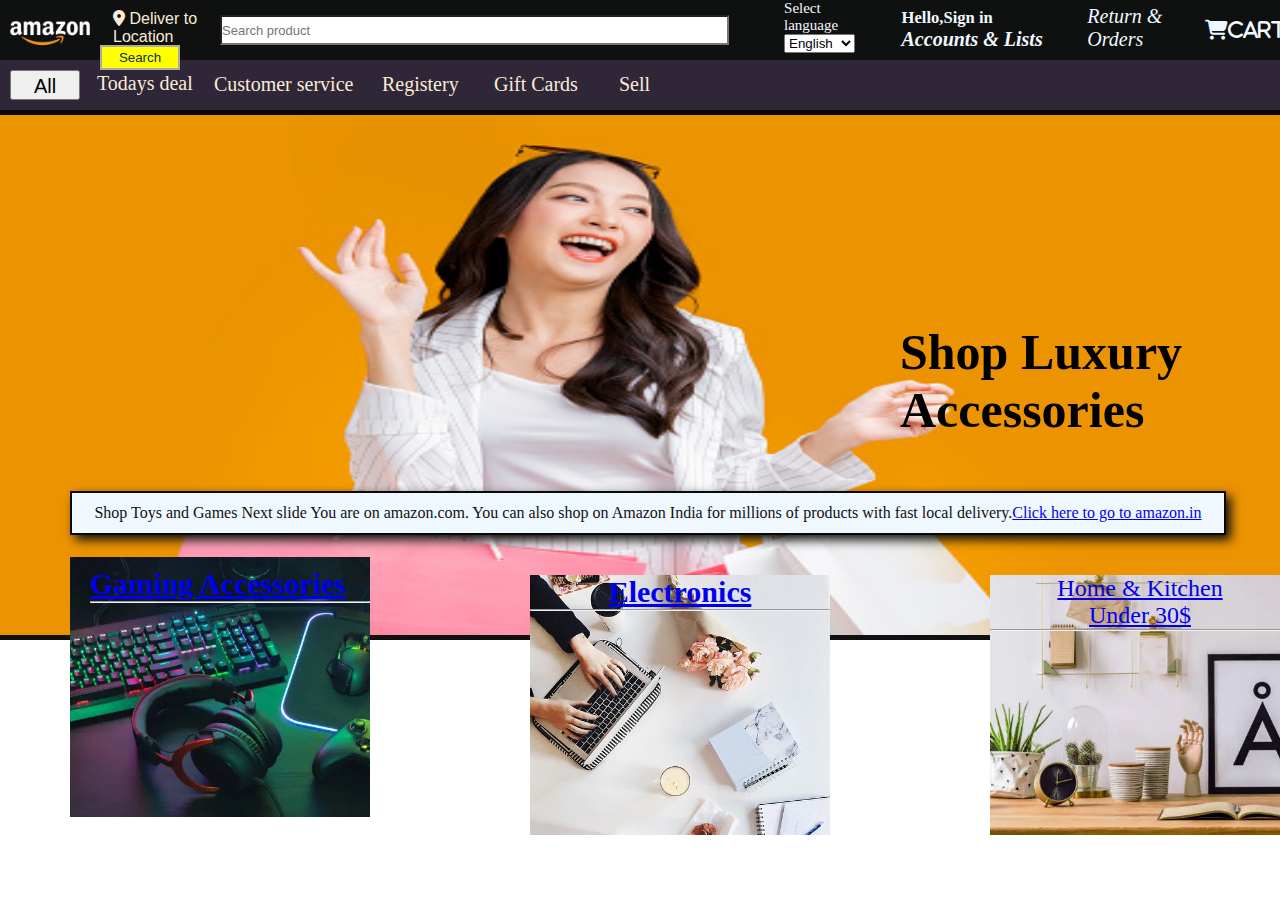
==== index.html @ e2e47616 "processing" ====
<!DOCTYPE html>
<html lang="en">
<head>
    <meta charset="UTF-8">
    <meta name="viewport" content="width=device-width, initial-scale=1.0">
    <title>Amazon</title>
    <link rel="stylesheet" href="https://cdnjs.cloudflare.com/ajax/libs/font-awesome/6.4.2/css/all.min.css">
    <link rel="stylesheet" href="style.css">
</head>
<body>
    <section>
        <div class="nav">
            <div class="logo">
                <!-- log0 -->
            <div class="logo-1">
                <!-- location -->
                <div class="loc">
                    <i class="fa-solid fa-location-dot"></i>
                    Deliver to <br>
                    Location
                </div>
            </div>
                         
        </div>
        <!-- search bar -->
            <div class="search">
            <input type="search" id="search1" placeholder="Search product">
            <button id="butt">Search</button>
            </div> 
            <!-- language -->
            <div class="dropdown">Select <br> language <br> 
                <select id="eng1">Select
                    <option value="dropdown" class="ab">English</option>
                    <option value="dropdown" class="ab">French</option>
                    <option value="dropdown" class="ab">Urdu</option>
                    <option value="dropdown" class="ab">German</option>
                    <option value="dropdown" class="ab">Chinese</option>
                    <option value="dropdown" class="ab">Hindi</option>
                </select>               
            </div>
            <!-- sign in option -->
            <div class="signin">
                <h5>Hello,Sign in</h5>
                <h4><i><a href="#" id="aaa">Accounts & Lists</a></i></h4>
            </div>
            <!-- return and order -->
            <div class="ret">
             <i>   Return & <br>Orders</i>
            </div>
            <div class="cart1">
                <i class="fa-solid fa-cart-shopping cart">cart</i>
            </div>
        </div>

    <div class="nav2">
        <!-- all button -->
        <div class="alll">
            <button id="bu">All</button>
        </div>
        <!-- deals and offer -->
        <div class="deal">
            <a href="#" id="deaal">Todays deal</a>
        </div>
        <!-- customer service -->
        <div class="service">
            <a href="#" id="cus">Customer service</a>
        </div>
        <!-- registery -->
        <div class="registerr">
            <a href="#" id="reg">Registery</a>
        </div>
        <!-- gift card -->
        <div class="cardd">
            <a href="#" id="carddd">Gift Cards</a>
        </div>
        <!-- sell -->
        <div class="sell">
            <a href="#" id="sel">Sell</a>
        </div>
    </div>

    <!-- slider image  -->
        <div class="slider1"><h3 id="lux">Shop Luxury <br> Accessories</h3>
            <div class="bar">Shop Toys and Games
                Next slide
                You are on amazon.com. You can also shop on Amazon India for millions of products with fast local delivery. <a href="#">Click here to go to amazon.in</a></div>
                <!-- cards -->
                <div class="card1">
                    <h3 id="card111"><a href="#">Gaming Accessories</a> <hr></h3>
                </div>
                <div class="card2">
                    <h3 id="card1111"><a href="#"> Electronics</a> <hr></h3>
                </div>
                <!-- home and kitchen -->
                <div class="handk">
                    <div id="handk1"><a href="#">Home & Kitchen <br>Under 30$</a><hr></div>
                </div>
        </div>
    </section>
</body>
</html>
---- style.css ----
*{
    margin: 0;
    padding: 0;
    border: border-box;
}
section{
    height: 100%;
    width: 100%;
}
.nav{
    display: inline;
    display: flex;
    height: 60px;
    width: 100%;
    background-color: #0F1111;
}
.logo
{
    /* display: inline-block;    */
    height: 62px;
    width: 100px;
}
.logo-1{
    position: relative;
    top: 5px;
    bottom: 5px;
    height: 50px;
    background-image: url(Images/amazon_logo.png);
    background-repeat: no-repeat;
    background-size: cover;
}
.logo-1:hover{
    border: 2px solid ;
    border-color: aliceblue;
}

.loc{
    padding: 3px;
    position: relative;
    top: 2px;
    bottom: 1px;
    height: 50px;
    width: 100px;
    font-family: Arial, Helvetica, sans-serif;
    font-size: medium;
    margin-left: 110px;
    color: antiquewhite;
}
.loc:hover{
    border: 2px solid;
    border-color: white;
}
.search{
    height: 60px;
    width: 725px;
}
#search1{
    padding: 7px 10px 7px 10;
    position: relative;
    top: 15px;
    bottom: 15px;
    height: 30px;
    width: 509px;
    font-size: 13px;
    margin-left: 120px;
    background-color: white;
}
#butt{
    border: 2px solid rgb(174, 168, 168);
    height: 25px;
    width: 80px;
    position: relative;
    top: 15px;
    color: rgb(5, 46, 82);
    background-color: yellow;
    margin-left: 0px;
}
.dropdown{
    margin-left: 10px;
    height: 55px;
    width: 80px;
    color: aliceblue;
    font-size: 15px;
    margin-left: 0px;
}
.eng1{
    display: inline;
    color: aliceblue;    
}
.dropdown:hover
{
    border: 2px solid;
    border-color: aliceblue;
}
.signin{
    font-size: 20px;
    align-items: center;
    height: 45px;
    width: 160px;
    color: aliceblue;
    margin-left: 40px;
    position: relative;
    top: 6px;
    padding: 2px;
}
#aaa{
        text-decoration: none;
    color: aliceblue;
}
.signin:hover{
    border: 2px solid;
    border-color: antiquewhite;
    
}
.ret{
    font-size: 20px;
    height: 55px;
    width: 149px;
    color: aliceblue;
    display: flex;
    justify-content: center;
    align-items: center ;
}
.ret:hover{
    border: 2px solid;
    color: aliceblue;
}
.cart1{
    height: 55px;
    width: 90px;
}
.cart
{
    height: 30px;
    width: 100%;
    color: aliceblue;
    font-size: 20px;    
    position: relative;
    top: 20px;
    left: 10px;
}
.cart1:hover{
    border: 2px solid;
    border-color: aliceblue;
}
.nav2{
    display: flex;
    height: 50px;
    width: 100%;
    background-color: rgb(47, 38, 55);
}
.alll{
    height: 50px;
    width: 90px;
}
#bu{
    height: 30px;
    width: 70px;
    position: relative;
    top: 10px;
    left: 10px  ;
    padding: 3px;
    font-size: 20px;
}
.alll:hover{
    border: 2px solid aliceblue;
}
.deal{
    height: 50px;
    width: 110px;
    margin-right: 5pxs;
}
#deaal{
    position: relative;
    top: 12px;
    left: 7px;
    font-size: 20px;
    font-family: Georgia, Times, 'Times New Roman', serif;
    text-decoration: none;
    color: antiquewhite
}
.deal:hover
{
    border: 2px solid aliceblue;
}
.service
{
    height: 46px;
    width: 170px;
    margin-left: 10px;
}
#cus{
    font-size: 20px;
    margin-left: 4px;
    text-decoration: none;
    position: relative;
    top: 13px;
    font-family: Georgia, 'Times New Roman', Times, serif;
    color: antiquewhite;
}
.service:hover{
    border: 2px solid aliceblue;
}
.registerr
{
    height: 46px;
    width: 100px;
    /* margin-left: 10px; */
}
#reg{
    font-size: 20px;
    margin-left: 2px;
    text-decoration: none;
    position: relative;
    top: 13px;
    font-family: Georgia, 'Times New Roman', Times, serif;
    color: antiquewhite;
}
.registerr:hover{
    border: 2px solid aliceblue;
}
.cardd
{
    height: 46px;
    width: 120px;
    margin-left: 10px;
}
#carddd{
    font-size: 20px;
    margin-left: 4px;
    text-decoration: none;
    position: relative;
    top: 13px;
    font-family: Georgia, 'Times New Roman', Times, serif;
    color: antiquewhite;
}
.cardd:hover{
    border: 2px solid aliceblue;
}
.sell
{
    height: 46px;
    width: 80px;
    margin-left: 5px;
}
#sel{
    font-size: 20px;
    margin-left: 4px;
    text-decoration: none;
    position: relative;
    top: 13px;
    font-family: Georgia, 'Times New Roman', Times, serif;
    color: antiquewhite;
}
.sell:hover{
    border: 2px solid aliceblue;
}

    /* .slider{
        height: 800px;
        width: 1200px;
        background-size: cover;
            background-color: aqua;
    } */
.slider1{
        height: 520px;
        width: 100%;
        background-image: url(Images/istockphoto-1411000914-170667a.jpg);
        background-repeat: no-repeat;
        background-size: 100% 100%; 
        position: relative;
        top: 2%;
        animation: slider 15s 0s  infinite linear ;
        border-top: 5px solid rgb(8, 8, 8);
        border-bottom: 5px solid rgb(17, 16, 16);       

}
@keyframes slider {
    0%{background-image: url(Images/ssss.png);}
    25%{background-image: url(Images/sss.png);}
    50%{background-image: url(Images/ss.png);}
    75%{background-image: url(Images/istockphoto-1428293128-170667a.jpg);}
    100%{background-image: url(Images/sssss.png);}    
}
.bar{
    position: relative;
    top: 50%;
    /* left: 1%; */
    height: 40px;
    width: 90%;
    display: flex;
    justify-content: center;
    align-items: center ;  
    border: 2px solid rgb(9, 9, 9);
    color: rgb(16, 17, 17);  
    background-color: aliceblue;
    box-shadow: 5px 5px 10px;
    margin-left: 70px;
}
.bar:hover
{
    border: 2px solid lightslategray;
}
#lux{
    font-family:serif;
    position: relative;
    top: 40%;
    margin-left: 900px;
    font-size: 50px;
}
.card1
{
    height: 260px;
    width: 300px;
    /* background: linear-gradient(red blue); */
    background-color: aliceblue;
    margin-top: 22%;
    margin-left: 70px;
    background-color: lightgrey;
    background-image: url(Images/game.png);
    background-repeat: no-repeat;
    background-size: cover;
}
#card111
{
    /* text-decoration: none; */
    font-family:serif;
    font-size: 30px;
    margin-left: 20px;
    margin-top: 50px;
    padding-top: 10px;
}
.card2{
    position: absolute;
    top: 460px;
    height: 260px;
    width: 300px;
    background-color: lightslategray;
    margin-left: 530px;
    background-image: url(Images/elec.png   );
    background-repeat: no-repeat;
    background-size: cover  ;
}
#card1111{
    font-size: 30px;
    font-family:serif;
    text-align: center;
}
.handk{
    height: 260px;
    width: 300px;
    position: absolute;
    top: 460px;
    left: 990px;
    background-image: url(Images/home.png);
    background-repeat: no-repeat;
    background-size: cover;
}
#handk1
{
    font-size: 24px;
    height: 100%;
    width: 100%;
    text-align: center;
    
}
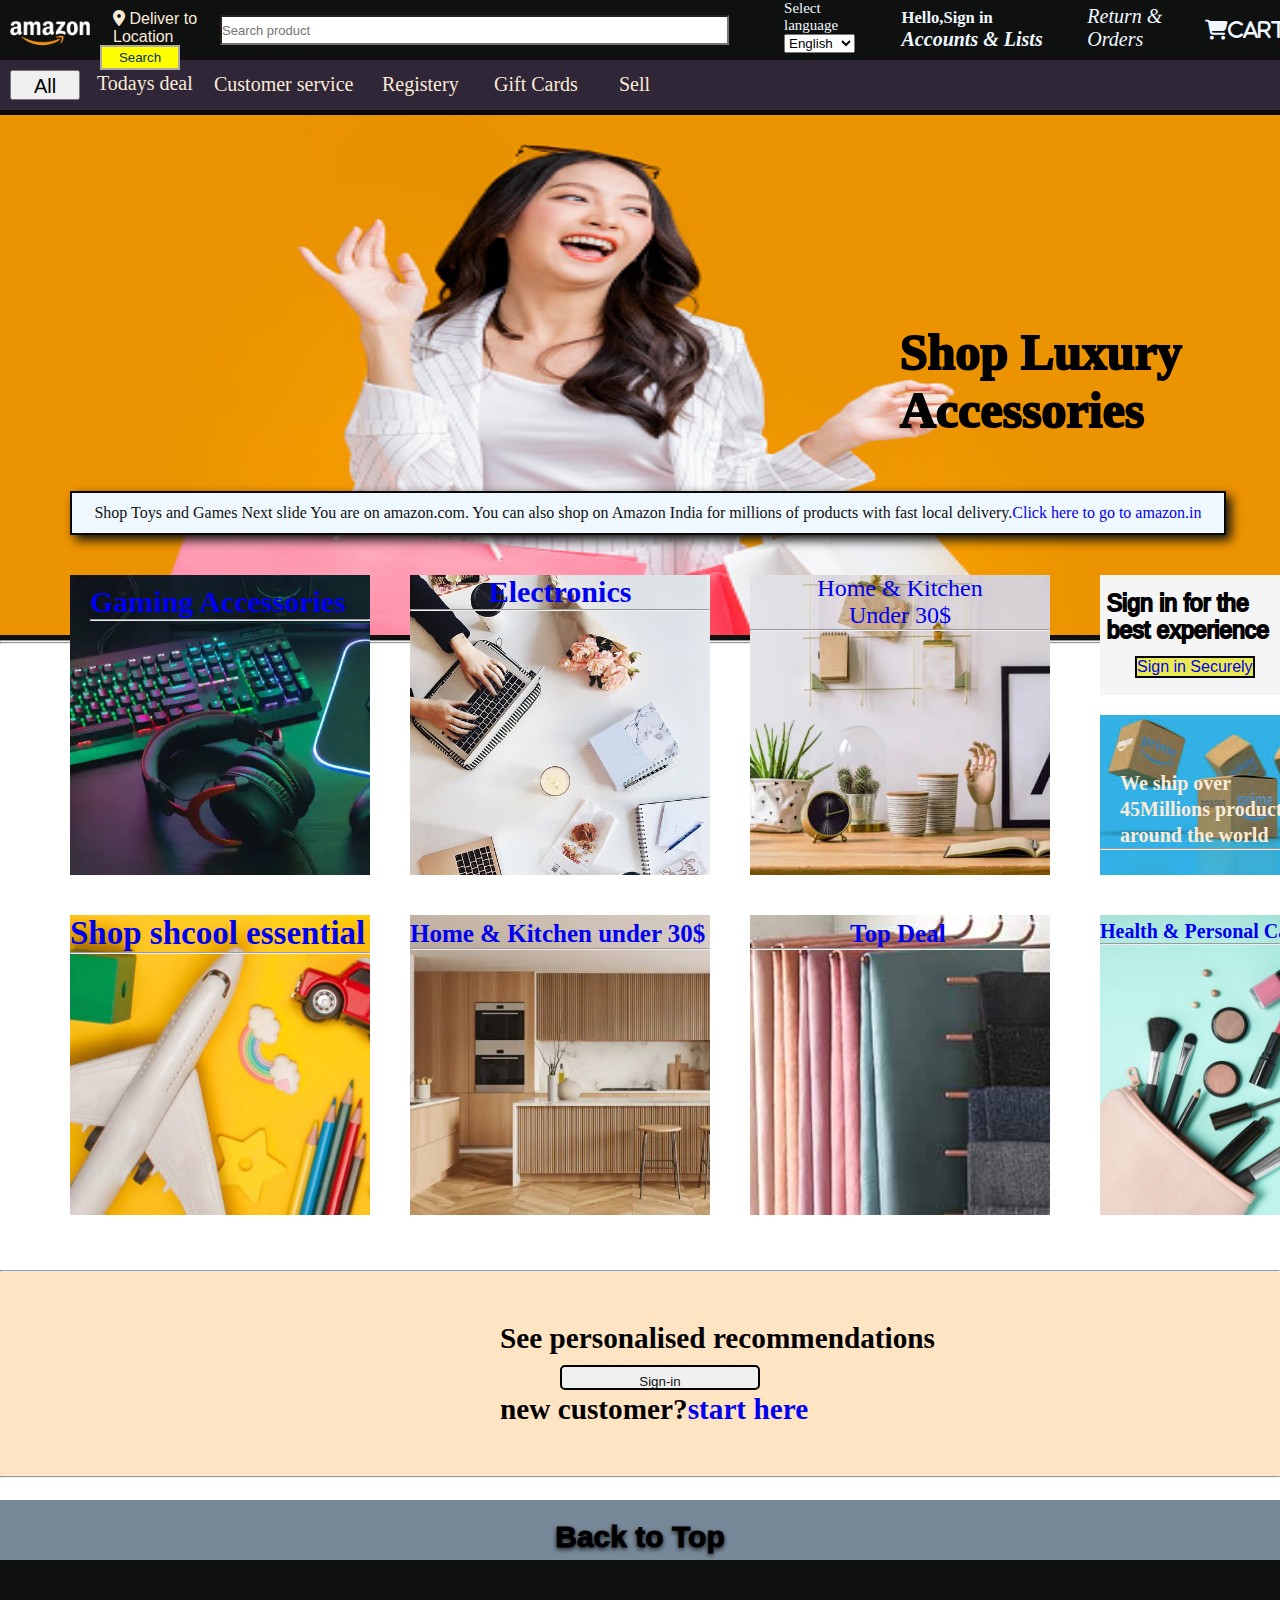
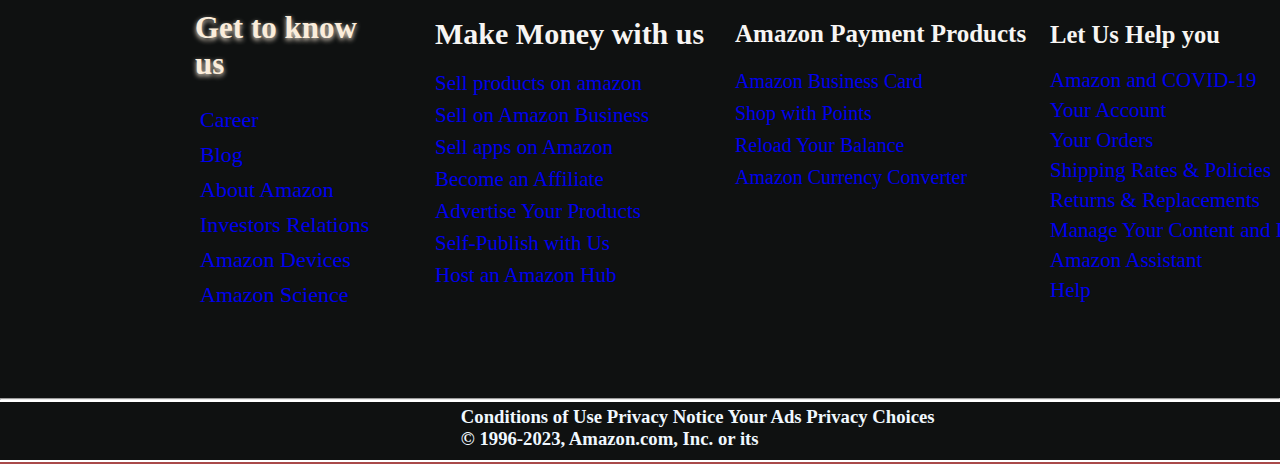
==== commit 64a3d3c1: "done" ====
--- a/index.html
+++ b/index.html
@@ -95,7 +95,105 @@
                 <div class="handk">
                     <div id="handk1"><a href="#">Home & Kitchen <br>Under 30$</a><hr></div>
                 </div>
+                <!-- sign in for best exp -->
+                <div class="card4">
+                    <div id="cardd4">Sign in for the <br>best experience <br>
+                    </div>
+                    <button class="butt1"><a href="#">Sign in Securely</a></button>
+                </div>
+                <!-- amozon box -->
+                <div class="boxx">
+                    <h5 id="langua">We ship over <br>45Millions product <br> around the world   </h5><hr>
+                </div>
+                <!-- school essential -->
+                <div class="card5">
+                    <div id="cardd5"><h2 id="lang5"><a href="#">Shop shcool essential</a></h2><hr></div>
+                </div>
+                <!-- home&kitchen / card6 -->
+                <div class="card6">
+                    <div id="elect"><h4 id="lang6"><a href="#">Home & Kitchen under 30$</a></h4><hr>    </div>
+                </div>
+                <!-- top deal -->
+                <div class="card7">
+                    <div id="topp">
+                        <h4 id="lang7"><a href="#">Top Deal</a></h4><hr>
+                    </div>
+                </div>
+                    <!-- health and personal care -->
+                    <div class="card8">
+                        <div id="cardd8">
+                           <h5 id="lang8"><a href="#">Health & Personal Care</a></h5><hr> 
+                        </div>
+                    </div>
+        </div>
+        <div class="sign-in"> <hr>
+            <div class="boxxx"><h3 id="heig">See personalised recommendations <br>
+                <button id="butttt">Sign-in</button><br>
+                new customer?<a href="#" >start here </a></h3><hr>
+            </div>
         </div>
     </section>
+    <div class="back">
+        <div class="back2"><h2><a href="#" class="sa">Back to Top</div></h2></div><hr>
+    </div>
+    <!-- footer -->
+        <div class="divvvvv">
+            <div class="foot1"><h3 id="foot111">Get to know us </h3> 
+                <div class="foot11">
+                                <a href="#" class="aaaa">Career </a>
+                                <a href="#" class="aaaa">Blog </a>
+                                <a href="#" class="aaaa">About Amazon </a>
+                                <a href="#" class="aaaa">Investors Relations </a>
+                                <a href="#" class="aaaa">Amazon Devices </a>
+                                <a href="#" class="aaaa">Amazon Science</a>
+                </div>
+                    
+            </div>
+
+            <!-- make money -->
+            <div class="money"><h3 class="make1">Make Money with us</h3>
+                <div class="make">
+                    <a href="#" id="aq">Sell products on amazon</a><br>
+                    <a href="#" id="aq">Sell on Amazon Business</a><br>
+                    <a href="#" id="aq">Sell apps on Amazon</a><br>
+                    <a href="#" id="aq">Become an Affiliate</a><br>
+                    <a href="#" id="aq">Advertise Your Products</a><br>
+                    <a href="#" id="aq">Self-Publish with Us</a>       <br>       
+                    <a href="#" id="aq">Host an Amazon Hub</a>
+                </div>
+            </div>
+            <!-- amazon payment -->
+            <div class="amazonpay">
+                <div class="payment"> <h3 class="paye">Amazon Payment Products</h3>
+                    <a href="#" id="aqa">Amazon Business Card</a><br>
+                    <a href="#" id="aqa">Shop with Points</a><br>
+                    <a href="#" id="aqa">Reload Your Balance</a><br>
+                    <a href="#" id="aqa">Amazon Currency Converter</a>
+                </div>
+            </div>
+            <!-- let us help -->
+            <div class="helpp">
+                <div class="helpp1"><h3 id="hel">Let Us Help you</h3>
+                    <a href="#" id="aqaa">Amazon and COVID-19</a><br>
+                    <a href="#" id="aqaa">Your Account</a><br>
+                    <a href="#" id="aqaa">Your Orders</a><br>
+                    <a href="#" id="aqaa">Shipping Rates & Policies</a><br>
+                    <a href="#" id="aqaa">Returns & Replacements</a><br>
+                    <a href="#" id="aqaa">Manage Your Content and Devices</a><br>
+                    <a href="#" id="aqaa">Amazon Assistant</a><br>
+                    <a href="#" id="aqaa">Help</a>
+                </div>
+            </div><br><br><br><br><br><br><br><br><br><br><br><br><br><br><br><br><hr>
+            <!-- copyright -->
+            <div class="last">
+                <div class="las">
+                    <h3 id="la">Conditions of Use
+                Privacy Notice
+                Your Ads Privacy Choices <br>
+                © 1996-2023, Amazon.com, Inc. or its </h3>
+                </div>
+            </div>
+        </div>
+        <hr>
 </body>
 </html>--- a/style.css
+++ b/style.css
@@ -1,7 +1,7 @@
 *{
     margin: 0;
     padding: 0;
-    border: border-box;
+    border: border-box;     
 }
 section{
     height: 100%;
@@ -307,15 +307,19 @@
     top: 40%;
     margin-left: 900px;
     font-size: 50px;
+    -webkit-text-stroke: 2px;
 }
 .card1
 {
-    height: 260px;
+    height: 300px;
     width: 300px;
     /* background: linear-gradient(red blue); */
     background-color: aliceblue;
-    margin-top: 22%;
-    margin-left: 70px;
+    position: absolute;
+    /* margin-top: 22%; */
+    /* margin-left: 70px; */    
+    top:460px ;
+    left: 70px;
     background-color: lightgrey;
     background-image: url(Images/game.png);
     background-repeat: no-repeat;
@@ -327,16 +331,16 @@
     font-family:serif;
     font-size: 30px;
     margin-left: 20px;
-    margin-top: 50px;
+    /* margin-top: 50px;     */
     padding-top: 10px;
 }
 .card2{
     position: absolute;
     top: 460px;
-    height: 260px;
+    height: 300px;
     width: 300px;
     background-color: lightslategray;
-    margin-left: 530px;
+    margin-left: 410px;
     background-image: url(Images/elec.png   );
     background-repeat: no-repeat;
     background-size: cover  ;
@@ -347,11 +351,11 @@
     text-align: center;
 }
 .handk{
-    height: 260px;
+    height: 300px;
     width: 300px;
     position: absolute;
     top: 460px;
-    left: 990px;
+    left: 750px;
     background-image: url(Images/home.png);
     background-repeat: no-repeat;
     background-size: cover;
@@ -361,6 +365,367 @@
     font-size: 24px;
     height: 100%;
     width: 100%;
-    text-align: center;
+    text-align: center;   
+}
+body::-webkit-scrollbar
+{
+    height: 15px;
+    background-color: transparent;
+}
+
+body::-webkit-scrollbar-thumb
+{   
+    background-color: rgb(38, 36, 39);
+    border-radius: 5px;
+}
+.card4
+{
+    height: 120px;
+    width: 190px;
+    background-color: whitesmoke;
+    position: absolute;
+    top: 460px;
+    left: 1100px;
+}
+#cardd4
+{
+    /* height: 100%; */
+    /* width: 100%; */
+    font-size: 23px;
+    padding-top: 15px;
+    padding-left: 7px;
+    font-family: Verdana, Geneva, Tahoma, sans-serif;
+    -webkit-text-stroke: 2px;
+}
+.butt1{
+    position: relative;
+    top: 12px;
+    left: 35px;
+    font-size: 16px;
+    color: rgb(39, 112, 176);
+    background-color: rgb(235, 235, 81) ;
+    text-decoration: none;
+    font-family: 'Lucida Sans', 'Lucida Sans Regular', 'Lucida Grande', 'Lucida Sans Unicode', Geneva, Verdana, sans-serif;
+    border: 2px solid black;
+}
+.boxx{
+    height: 160px;
+    width: 190px;
+    background-color: aqua;
+    position: absolute;
+    top: 600px;
+    left: 1100px;
+    background-image: url(Images/amazon-box.png);
+    background-size: cover;
+    background-repeat: no-repeat;
+}
+#langua
+{
+    line-height: 26px;
+    font-size: 20px;
+    padding-left: 20px;
+    padding-top: 55px;
+    font-family:serif;
+    /* -webkit-text-stroke: 0.4; */
+    color: antiquewhite;
+}
+.card5
+{
+    height: 300px;
+    width: 300px;
+    background-color: aqua;
+    position: absolute;
+    top: 800px;
+    left: 70px;
+}
+#cardd5
+{
+    height: 100%;
+    width: 100%;
+    background-image: url(Images/box7_image.jpg);
+    background-repeat: no-repeat;
+    background-size: cover;
+    font-size: 22px;
     
+}
+#lang5
+{
+    font-family: serif;
+    /* margin-left: 50px; */
+    top: 7px;
+    text-decoration: none;   
+}
+.card6
+{
+    height: 300px;
+    width: 300px;
+    position: absolute;
+    top: 800px;
+    left: 410px;
+    background-color: aqua;
+}
+#elect
+{
+    height: 100%;
+    width: 100%;
+    background-image: url(Images/home&kit.png);
+    background-repeat: no-repeat;
+    background-size: cover;
+}
+#lang6
+{
+    font-size: 25px;
+    padding-top: 5px;
+    /* margin-top: 5px; */
+}
+.card7
+{   
+    position: absolute;
+    top: 800px;
+    left: 750px;
+    height: 300px;
+    background-color: aqua;
+    width: 300px;
+}
+#topp
+{
+    height: 100%;
+    width: 100%;
+    background-image: url(Images/box1_image.jpg);
+    background-repeat: no-repeat;
+    background-size: cover;
+}
+#lang7{
+    padding-top: 5px;
+    margin-left: 25px;
+    font-family: serif;
+    font-size: 25px; 
+    margin-left: 100px;   
+}
+.card8
+{
+    height: 300px;
+    width: 220px;
+    position: absolute;
+    top: 800px;
+    left: 1100px;
+    background-color: aqua;
+}
+#cardd8
+{
+    height: 100%;
+    width: 100%;
+    background-image: url(Images/box5_image.jpg);
+    background-repeat: no-repeat;
+    background-size: cover;
+}
+#lang8
+{
+    padding-top: 5px;
+    font-size: 20px;
+    /* background-color: antiquewhite; */
+}
+a{text-decoration: none;
+}
+.sign-in
+{
+    height: 150px;
+    width: 100%;
+    position: absolute;
+    top: 1270px;
+}
+.boxxx
+{
+    height: 180px;
+    width: 100%;
+    top: 30%;
+    font-size: 25px;
+}
+#butttt
+{
+    position: relative;
+    left: 60px;
+    border-radius: 5px;
+    border: 2px solid black;
+    height: 25px;
+    width: 200px;
+    margin-top: 10px;
+    /* background-color: rgb(239, 239, 56); */
+    color: rgb(23, 22, 21);
+    padding-top: 5px;
+    padding-bottom: 5px;
+    line-height: 20px;
+    color: #0F1111;
+}
+#heig{
+    padding-top: 50px;
+    padding-left: 500px;
+    padding-bottom: 50px;
+    background-color: bisque;
+}
+#butttt:hover{    background-color: rgb(191, 181, 168);
+    opacity: 0.6; color: rgb(13, 11, 11);}
+.back
+{
+    height: 60px;
+    width: 100%;
+        position: absolute;
+        top: 1500px;
+        font-size: 22px;
+        display: flex;
+        justify-content: center;
+        align-items: center;
+        font-family: 'Trebuchet MS', 'Lucida Sans Unicode', 'Lucida Grande', 'Lucida Sans', Arial, sans-serif;
+        -webkit-text-stroke: 1px;
+        background-color: lightslategray;
+}
+.back2{
+    height: 100%;
+    width: 100%;
+
+}
+.sa{
+    font-size: 30px;
+    position: relative;
+    top: 20px;
+    display: flex;
+    justify-content: center;
+    align-items: center;
+    text-shadow: 0px 2px 5px;
+    color: black;
+}
+.back2:hover{
+    background-color: rgb(191, 181, 168);
+    opacity: 0.6;
+}
+.divvvvv
+{
+    height: 500px;
+    width: 100%;
+    position: absolute;
+    top: 1560px;
+    background-color:#0F1111;
+}
+.foot1{
+    height: 30%;
+    width: 30%;
+}
+.foot11
+{   
+    height: 300px;
+    width: 400px;
+    line-height: 35px;
+    font-size: 22px;
+}
+#foot111
+{
+    position: relative;
+    top: 30px;
+    right: 5px;
+    font-size: 31px;
+    margin-left: 200px;
+    color: rgb(251, 237, 219);
+}
+.aaaa{
+    position: relative;
+    top: 70px;
+    margin-top: 100px;
+    padding-left: 200px;
+}
+.money
+{
+    height: 400px;
+    width: 300px;
+    position: absolute;
+    top: 57px;
+    left: 435px;
+}
+.make1
+{
+    font-size: 30px;
+    font-family: serif;
+    color: rgb(247, 245, 243);
+}
+.make
+{   
+    padding-top: 16px;
+    font-size: 21px;
+    height: 100%;
+    width: 100%;
+    line-height: 32px;
+}
+.amazonpay
+{
+    height: 400px;
+    width: 300px;
+    position: absolute;
+    top: 48px;
+    left: 735px;
+}
+.paye
+{
+    font-size: 25px;
+    font-family: serif;
+    color: rgb(247, 245, 243);
+}
+.payment
+{
+    padding-bottom: 5px;
+    position: relative;
+    top: 10px;
+    font-size: 20px;
+    height: 100%;
+    width: 100%;
+    line-height: 32px;
+}
+#aqa
+{
+    position: relative;
+    top: 15px;
+}
+.helpp
+{
+    height: 400px;
+    width: 300px;
+        position: absolute;
+    top: 60px;
+    left: 1050px;
+    padding-bottom: 20px;
+}
+.helpp1
+{
+    height: 80%;
+    width: 100%;
+    font-size: 21px;
+    font-family: serif;
+    color: rgb(247, 245, 243);
+    line-height: 30px;
+}
+#aqaa
+{
+    position: relative;
+    top: 15px;
+}
+.last
+{
+    border-top: 2px solid white ;
+    border-bottom: 2px solid rgb(169, 74, 74) ;
+
+    height: 90px;
+    width: 100%;
+    /* background-color: aqua; */
+    position: absolute;
+    top: 440px; 
+}
+.last{
+    height: 60px;
+    width: 100%;
+    font-size: 16px;
+}
+#la
+{
+    position: relative;
+    top: 4px;
+    left: 36%;
+    color: aliceblue;
 }